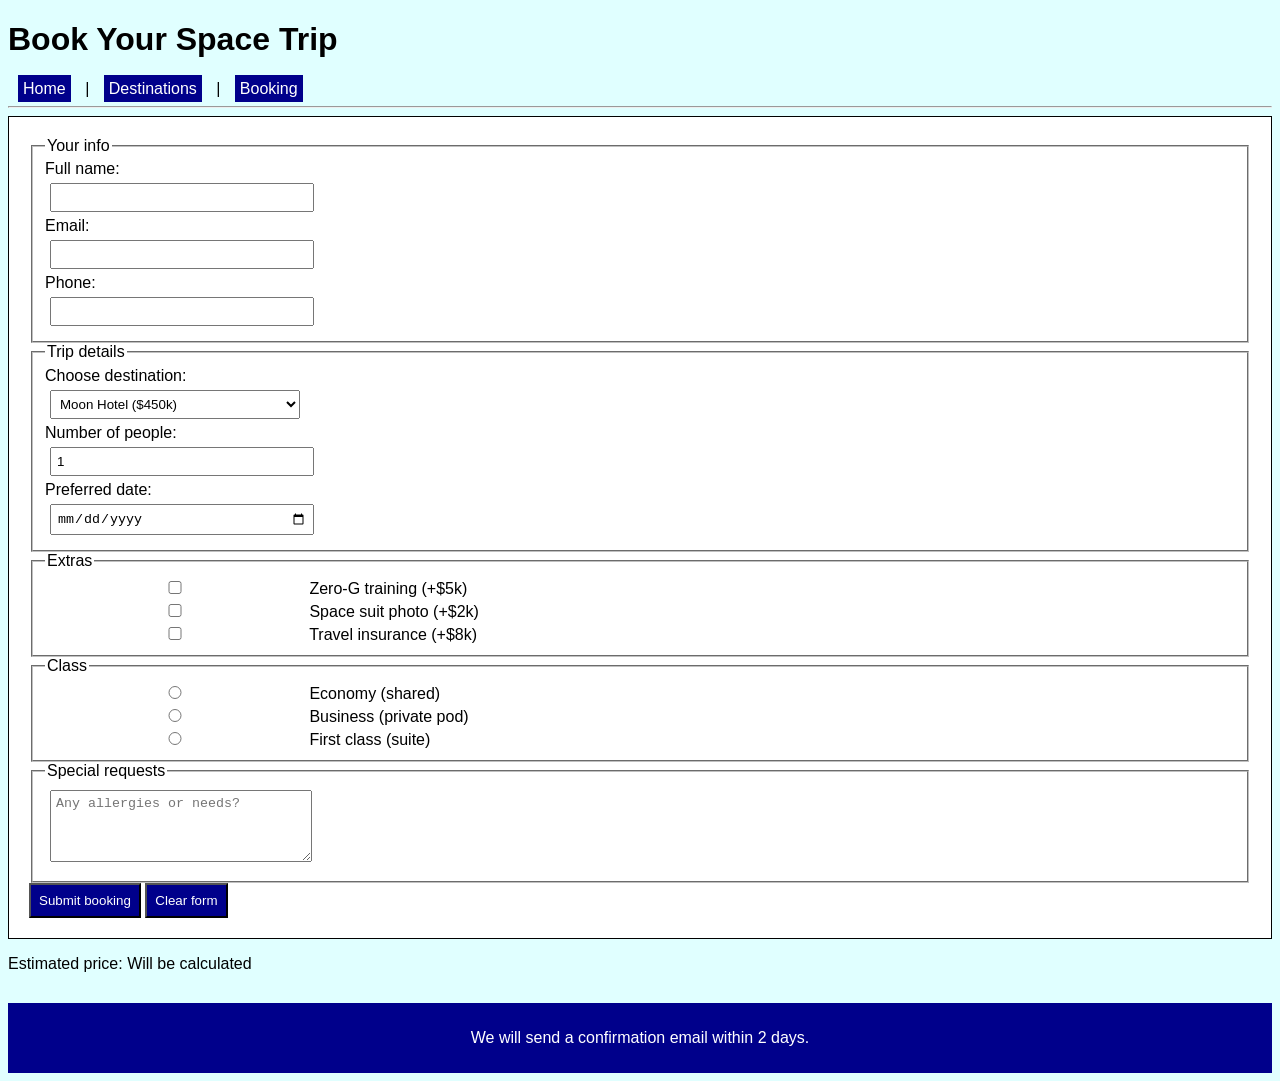
==== booking.html @ a6a7b535 "Add files via upload" ====
<!DOCTYPE html>
<html>
<head>
  <title>Book Space Flight</title>
  <style>
    body {
      font-family: Arial;
      background-color: lightcyan;
    }
    nav a {
      margin: 10px;
      background-color: darkblue;
      color: white;
      padding: 5px;
      text-decoration: none;
    }
    form {
      background-color: white;
      padding: 20px;
      border: 1px solid black;
    }
    input, select, textarea {
      margin: 5px;
      padding: 5px;
      width: 250px;
    }
    button {
      background-color: darkblue;
      color: white;
      padding: 8px;
    }
    footer {
      background-color: darkblue;
      color: white;
      text-align: center;
      padding: 10px;
      margin-top: 30px;
    }
  </style>
</head>
<body>

<h1>Book Your Space Trip</h1>

<nav>
  <a href="index.html">Home</a> |
  <a href="destinations.html">Destinations</a> |
  <a href="booking.html">Booking</a>
</nav>

<hr>

<form action="#" method="post" onsubmit="alert('Thanks for booking! We will contact you.'); return false;">
  <fieldset>
    <legend>Your info</legend>
    <label>Full name:</label><br>
    <input type="text" name="name" required><br>

    <label>Email:</label><br>
    <input type="email" name="email" required><br>

    <label>Phone:</label><br>
    <input type="tel" name="phone"><br>
  </fieldset>

  <fieldset>
    <legend>Trip details</legend>
    <label>Choose destination:</label><br>
    <select name="destination">
      <option>Moon Hotel ($450k)</option>
      <option>Mars Camp ($1.2M)</option>
      <option>Orbit Lounge ($125k)</option>
    </select><br>

    <label>Number of people:</label><br>
    <input type="number" name="people" min="1" max="6" value="1"><br>

    <label>Preferred date:</label><br>
    <input type="date" name="date"><br>
  </fieldset>

  <fieldset>
    <legend>Extras</legend>
    <input type="checkbox" name="training" value="yes"> Zero-G training (+$5k)<br>
    <input type="checkbox" name="photo" value="yes"> Space suit photo (+$2k)<br>
    <input type="checkbox" name="insurance" value="yes"> Travel insurance (+$8k)<br>
  </fieldset>

  <fieldset>
    <legend>Class</legend>
    <input type="radio" name="class" value="economy"> Economy (shared)<br>
    <input type="radio" name="class" value="business"> Business (private pod)<br>
    <input type="radio" name="class" value="first"> First class (suite)<br>
  </fieldset>

  <fieldset>
    <legend>Special requests</legend>
    <textarea rows="4" cols="30" placeholder="Any allergies or needs?"></textarea>
  </fieldset>

  <button type="submit">Submit booking</button>
  <button type="reset">Clear form</button>
</form>

<!-- output example just to show we used output tag -->
<p>Estimated price: <output name="price">Will be calculated</output></p>

<footer>
  <p>We will send a confirmation email within 2 days.</p>
</footer>

</body>
</html>
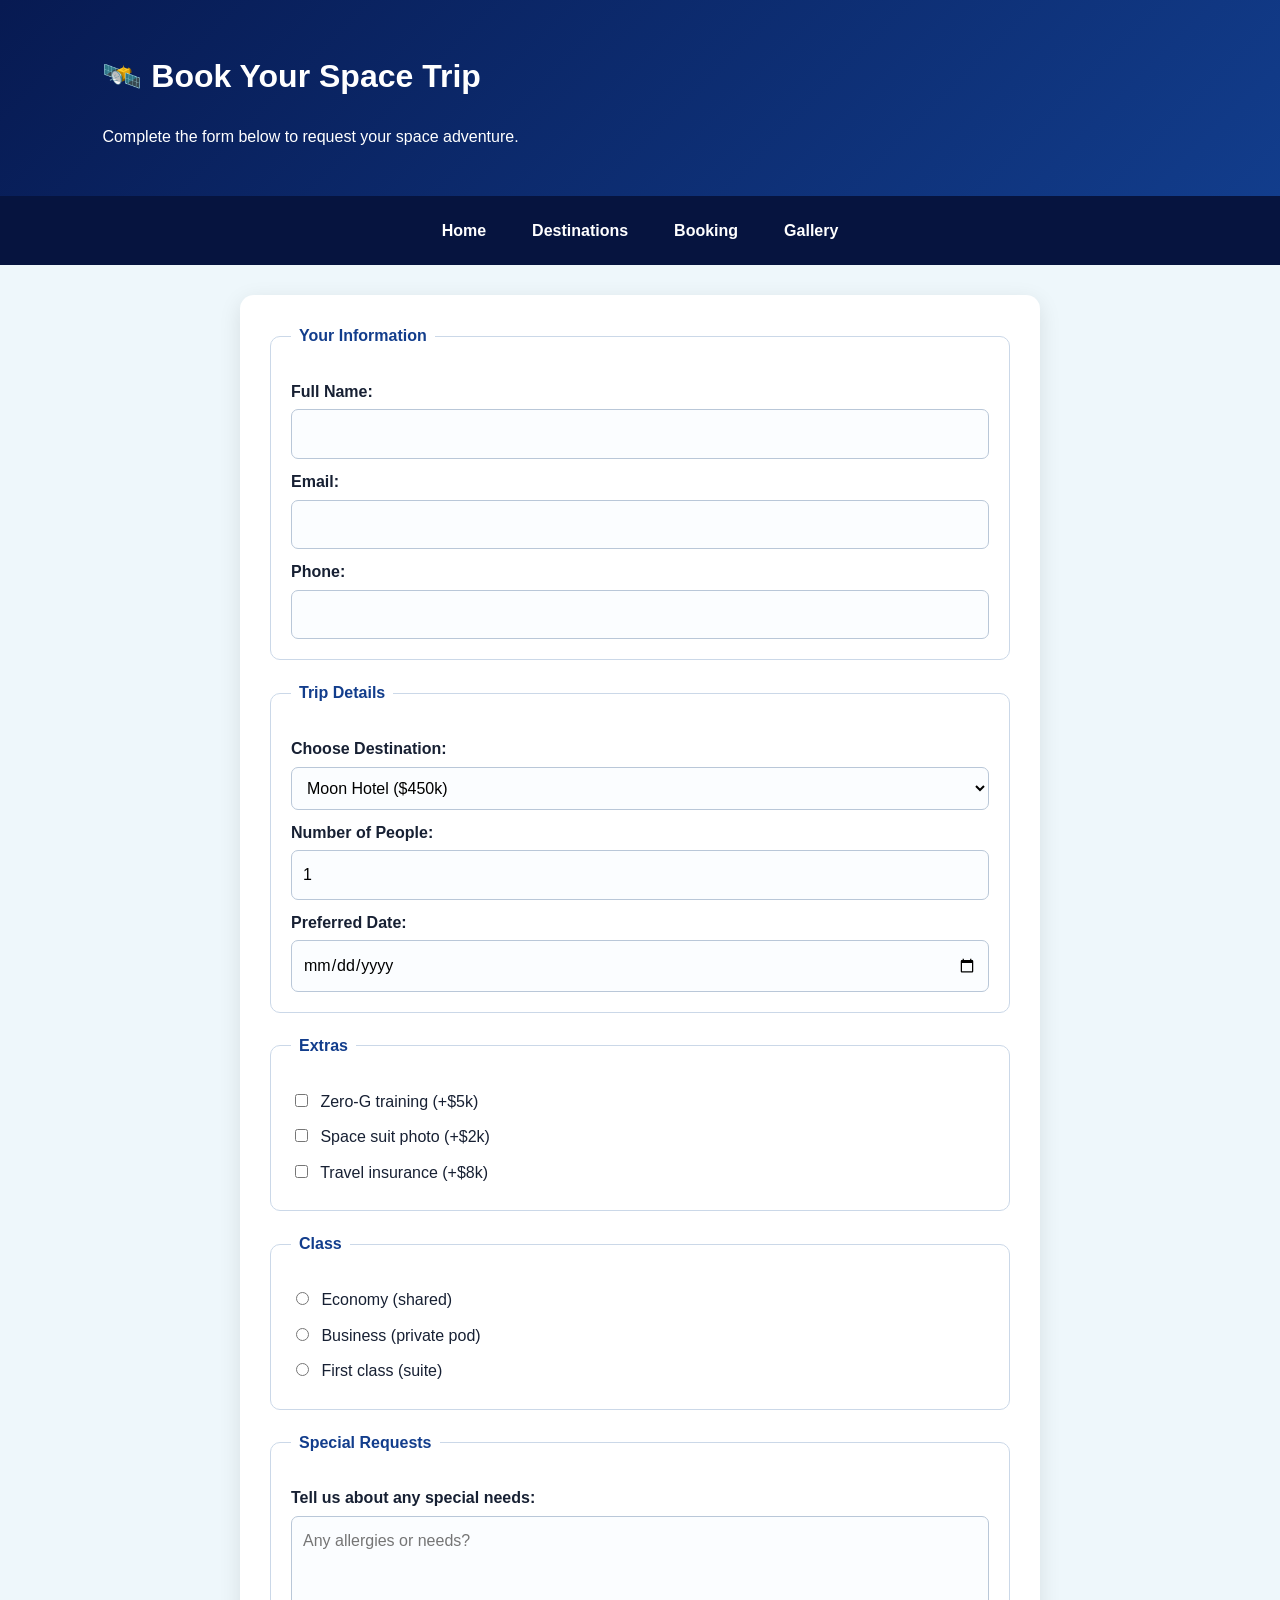
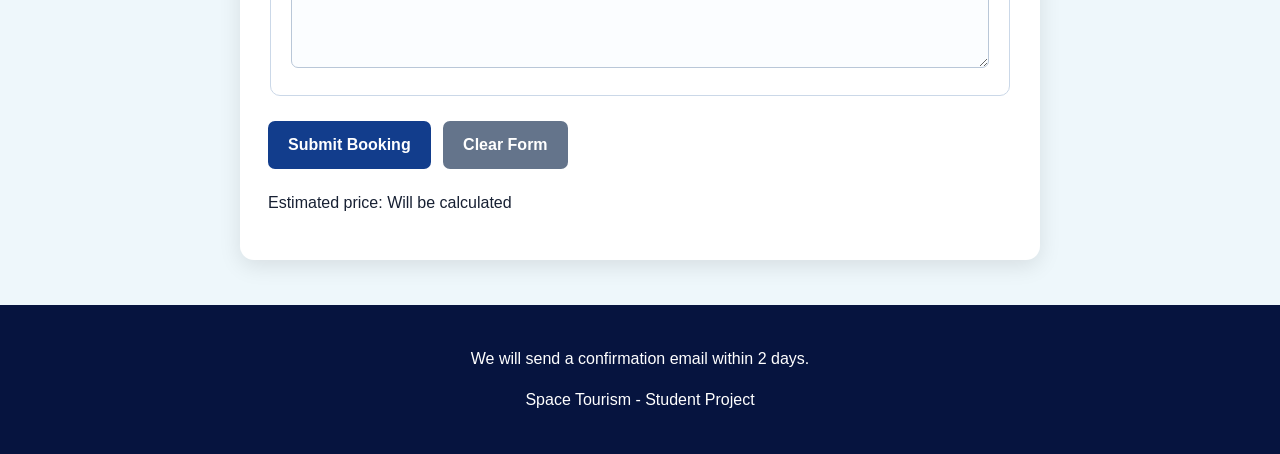
==== commit cc3002ab: "Update booking.html" ====
--- a/booking.html
+++ b/booking.html
@@ -1,113 +1,209 @@
 <!DOCTYPE html>
 <html>
 <head>
-  <title>Book Space Flight</title>
-  <style>
-    body {
-      font-family: Arial;
-      background-color: lightcyan;
-    }
-    nav a {
-      margin: 10px;
-      background-color: darkblue;
-      color: white;
-      padding: 5px;
-      text-decoration: none;
-    }
-    form {
-      background-color: white;
-      padding: 20px;
-      border: 1px solid black;
-    }
-    input, select, textarea {
-      margin: 5px;
-      padding: 5px;
-      width: 250px;
-    }
-    button {
-      background-color: darkblue;
-      color: white;
-      padding: 8px;
-    }
-    footer {
-      background-color: darkblue;
-      color: white;
-      text-align: center;
-      padding: 10px;
-      margin-top: 30px;
-    }
-  </style>
+    <title>Book Space Flight</title>
+    <link rel="stylesheet" href="csslab.css">
 </head>
+
 <body>
 
-<h1>Book Your Space Trip</h1>
+<header>
+    <h1>🛰️ Book Your Space Trip</h1>
+    <p>Complete the form below to request your space adventure.</p>
+</header>
 
 <nav>
-  <a href="index.html">Home</a> |
-  <a href="destinations.html">Destinations</a> |
-  <a href="booking.html">Booking</a>
+    <a href="index.html">Home</a>
+    <a href="destinations.html">Destinations</a>
+    <a href="booking.html">Booking</a>
+    <a href="gallery.html">Gallery</a>
 </nav>
 
-<hr>
-
-<form action="#" method="post" onsubmit="alert('Thanks for booking! We will contact you.'); return false;">
-  <fieldset>
-    <legend>Your info</legend>
-    <label>Full name:</label><br>
-    <input type="text" name="name" required><br>
-
-    <label>Email:</label><br>
-    <input type="email" name="email" required><br>
-
-    <label>Phone:</label><br>
-    <input type="tel" name="phone"><br>
-  </fieldset>
-
-  <fieldset>
-    <legend>Trip details</legend>
-    <label>Choose destination:</label><br>
-    <select name="destination">
-      <option>Moon Hotel ($450k)</option>
-      <option>Mars Camp ($1.2M)</option>
-      <option>Orbit Lounge ($125k)</option>
-    </select><br>
-
-    <label>Number of people:</label><br>
-    <input type="number" name="people" min="1" max="6" value="1"><br>
-
-    <label>Preferred date:</label><br>
-    <input type="date" name="date"><br>
-  </fieldset>
-
-  <fieldset>
-    <legend>Extras</legend>
-    <input type="checkbox" name="training" value="yes"> Zero-G training (+$5k)<br>
-    <input type="checkbox" name="photo" value="yes"> Space suit photo (+$2k)<br>
-    <input type="checkbox" name="insurance" value="yes"> Travel insurance (+$8k)<br>
-  </fieldset>
-
-  <fieldset>
-    <legend>Class</legend>
-    <input type="radio" name="class" value="economy"> Economy (shared)<br>
-    <input type="radio" name="class" value="business"> Business (private pod)<br>
-    <input type="radio" name="class" value="first"> First class (suite)<br>
-  </fieldset>
-
-  <fieldset>
-    <legend>Special requests</legend>
-    <textarea rows="4" cols="30" placeholder="Any allergies or needs?"></textarea>
-  </fieldset>
-
-  <button type="submit">Submit booking</button>
-  <button type="reset">Clear form</button>
+<main>
+
+<form action="#" method="post"
+      onsubmit="alert('Thanks for booking! We will contact you.'); return false;">
+
+    <fieldset>
+
+        <legend>Your Information</legend>
+
+        <label for="name">Full Name:</label>
+        <input type="text" id="name" name="name" required>
+
+        <label for="email">Email:</label>
+        <input type="email" id="email" name="email" required>
+
+        <label for="phone">Phone:</label>
+        <input type="tel" id="phone" name="phone">
+
+    </fieldset>
+
+
+    <fieldset>
+
+        <legend>Trip Details</legend>
+
+        <label for="destination">
+            Choose Destination:
+        </label>
+
+        <select id="destination" name="destination">
+
+            <option>Moon Hotel ($450k)</option>
+
+            <option>Mars Camp ($1.2M)</option>
+
+            <option>Orbit Lounge ($125k)</option>
+
+        </select>
+
+
+        <label for="people">
+            Number of People:
+        </label>
+
+        <input
+            type="number"
+            id="people"
+            name="people"
+            min="1"
+            max="6"
+            value="1"
+        >
+
+
+        <label for="date">
+            Preferred Date:
+        </label>
+
+        <input
+            type="date"
+            id="date"
+            name="date"
+        >
+
+    </fieldset>
+
+
+    <fieldset>
+
+        <legend>Extras</legend>
+
+        <label class="choice">
+            <input
+                type="checkbox"
+                name="training"
+                value="yes"
+            >
+            Zero-G training (+$5k)
+        </label>
+
+        <label class="choice">
+            <input
+                type="checkbox"
+                name="photo"
+                value="yes"
+            >
+            Space suit photo (+$2k)
+        </label>
+
+        <label class="choice">
+            <input
+                type="checkbox"
+                name="insurance"
+                value="yes"
+            >
+            Travel insurance (+$8k)
+        </label>
+
+    </fieldset>
+
+
+    <fieldset>
+
+        <legend>Class</legend>
+
+        <label class="choice">
+            <input
+                type="radio"
+                name="class"
+                value="economy"
+            >
+            Economy (shared)
+        </label>
+
+        <label class="choice">
+            <input
+                type="radio"
+                name="class"
+                value="business"
+            >
+            Business (private pod)
+        </label>
+
+        <label class="choice">
+            <input
+                type="radio"
+                name="class"
+                value="first"
+            >
+            First class (suite)
+        </label>
+
+    </fieldset>
+
+
+    <fieldset>
+
+        <legend>Special Requests</legend>
+
+        <label for="requests">
+            Tell us about any special needs:
+        </label>
+
+        <textarea
+            id="requests"
+            name="requests"
+            rows="5"
+            placeholder="Any allergies or needs?"
+        ></textarea>
+
+    </fieldset>
+
+
+    <button type="submit">
+        Submit Booking
+    </button>
+
+    <button type="reset">
+        Clear Form
+    </button>
+
+
+    <p>
+        Estimated price:
+        <output name="price">
+            Will be calculated
+        </output>
+    </p>
+
 </form>
 
-<!-- output example just to show we used output tag -->
-<p>Estimated price: <output name="price">Will be calculated</output></p>
+</main>
+
 
 <footer>
-  <p>We will send a confirmation email within 2 days.</p>
+
+    <p>
+        We will send a confirmation email within 2 days.
+    </p>
+
+    <p>
+        Space Tourism - Student Project
+    </p>
+
 </footer>
 
 </body>
-</html>+</html>
--- a/csslab.css
+++ b/csslab.css
@@ -0,0 +1,349 @@
+/* Google Font */
+@import url('https://fonts.googleapis.com/css2?family=Poppins:wght@400;500;600;700&display=swap');
+
+/* General page styling */
+* {
+    box-sizing: border-box;
+}
+
+body {
+    margin: 0;
+    font-family: 'Poppins', Arial, sans-serif;
+    background-color: #eef7fb;
+    color: #172033;
+    line-height: 1.6;
+}
+
+/* Headings */
+h1 {
+    color: #ffffff;
+}
+
+h2 {
+    color: #123d8c;
+}
+
+h3 {
+    color: #123d8c;
+}
+
+/* Navigation bar - Flexbox */
+nav {
+    background-color: #06143f;
+    padding: 12px;
+    display: flex;
+    justify-content: center;
+    align-items: center;
+    gap: 10px;
+    flex-wrap: wrap;
+}
+
+nav a {
+    color: white;
+    text-decoration: none;
+    padding: 10px 18px;
+    border-radius: 6px;
+    font-weight: 600;
+    transition: 0.3s;
+}
+
+nav a:hover {
+    background-color: #3b82f6;
+    transform: translateY(-2px);
+}
+
+/* Main content */
+main {
+    width: 90%;
+    max-width: 1100px;
+    margin: 30px auto;
+}
+
+/* Header */
+header {
+    background: linear-gradient(135deg, #071a52, #123d8c);
+    color: white;
+    padding: 30px 8%;
+}
+
+/* Images */
+.hero-image {
+    width: 100%;
+    max-width: 650px;
+    height: 330px;
+    object-fit: cover;
+    border-radius: 14px;
+    display: block;
+    margin: 20px 0;
+    box-shadow: 0 8px 22px rgba(0, 0, 0, 0.15);
+}
+
+/* Tables */
+.table-wrapper {
+    overflow-x: auto;
+}
+
+table {
+    width: 100%;
+    max-width: 750px;
+    border-collapse: collapse;
+    background-color: white;
+    margin: 15px 0 25px;
+}
+
+th,
+td {
+    padding: 13px 16px;
+    border-bottom: 1px solid #d8e1ec;
+    text-align: left;
+}
+
+th {
+    background-color: #123d8c;
+    color: white;
+}
+
+tr:hover td {
+    background-color: #f0f6ff;
+}
+
+/* Destination cards */
+.destination {
+    background-color: white;
+    border-radius: 12px;
+    padding: 22px;
+    margin: 20px 0;
+    box-shadow: 0 5px 18px rgba(0, 0, 0, 0.09);
+    border-left: 5px solid #3b82f6;
+}
+
+.destination img {
+    width: 100%;
+    max-width: 320px;
+    height: 200px;
+    object-fit: cover;
+    border-radius: 10px;
+}
+
+.destination a {
+    display: inline-block;
+    background-color: #123d8c;
+    color: white;
+    text-decoration: none;
+    padding: 9px 16px;
+    border-radius: 6px;
+    margin-top: 8px;
+    transition: 0.3s;
+}
+
+.destination a:hover {
+    background-color: #3b82f6;
+}
+
+/* Booking form */
+form {
+    background-color: white;
+    padding: 28px;
+    border-radius: 14px;
+    max-width: 800px;
+    margin: auto;
+    box-shadow: 0 6px 22px rgba(0, 0, 0, 0.1);
+}
+
+fieldset {
+    border: 1px solid #cbd8e8;
+    border-radius: 10px;
+    padding: 20px;
+    margin-bottom: 20px;
+}
+
+legend {
+    color: #123d8c;
+    font-weight: 700;
+    padding: 0 8px;
+}
+
+label {
+    display: block;
+    margin: 10px 0 5px;
+    font-weight: 600;
+}
+
+input[type="text"],
+input[type="email"],
+input[type="tel"],
+input[type="number"],
+input[type="date"],
+select,
+textarea {
+    width: 100%;
+    padding: 11px;
+    border: 1px solid #b9c7d8;
+    border-radius: 7px;
+    font: inherit;
+    background-color: #fbfdff;
+}
+
+input:focus,
+select:focus,
+textarea:focus {
+    outline: none;
+    border-color: #3b82f6;
+}
+
+/* Checkboxes and radio buttons */
+input[type="checkbox"],
+input[type="radio"] {
+    margin-right: 8px;
+}
+
+.choice {
+    font-weight: normal;
+}
+
+/* Buttons */
+button {
+    border: none;
+    border-radius: 7px;
+    padding: 11px 20px;
+    margin: 5px 8px 5px 0;
+    font: inherit;
+    font-weight: 600;
+    cursor: pointer;
+    background-color: #123d8c;
+    color: white;
+    transition: 0.3s;
+}
+
+button:hover {
+    background-color: #3b82f6;
+    transform: translateY(-2px);
+}
+
+button[type="reset"] {
+    background-color: #64748b;
+}
+
+/* Details section */
+details {
+    background-color: white;
+    padding: 15px 18px;
+    border-radius: 8px;
+    margin: 18px 0;
+}
+
+summary {
+    cursor: pointer;
+    font-weight: 600;
+    color: #123d8c;
+}
+
+/* Audio and video */
+.media-row {
+    display: flex;
+    gap: 20px;
+    flex-wrap: wrap;
+}
+
+iframe {
+    max-width: 100%;
+    border: none;
+    border-radius: 10px;
+}
+
+/* Footer */
+footer {
+    background-color: #06143f;
+    color: white;
+    text-align: center;
+    padding: 25px;
+    margin-top: 45px;
+}
+
+/* Gallery */
+.gallery {
+    display: grid;
+    grid-template-columns: repeat(3, 1fr);
+    gap: 25px;
+}
+
+.flip-card {
+    background-color: transparent;
+    height: 280px;
+    perspective: 1000px;
+}
+
+.flip-card-inner {
+    position: relative;
+    width: 100%;
+    height: 100%;
+    transition: transform 0.7s;
+    transform-style: preserve-3d;
+}
+
+.flip-card:hover .flip-card-inner {
+    transform: rotateY(180deg);
+}
+
+.flip-card-front,
+.flip-card-back {
+    position: absolute;
+    width: 100%;
+    height: 100%;
+    backface-visibility: hidden;
+    border-radius: 14px;
+    overflow: hidden;
+    box-shadow: 0 6px 18px rgba(0, 0, 0, 0.12);
+}
+
+.flip-card-front {
+    background-color: white;
+}
+
+.flip-card-front img {
+    width: 100%;
+    height: 220px;
+    object-fit: cover;
+}
+
+.caption {
+    padding: 8px 12px;
+    font-weight: 600;
+}
+
+.flip-card-back {
+    background-color: #123d8c;
+    color: white;
+    transform: rotateY(180deg);
+    display: flex;
+    flex-direction: column;
+    justify-content: center;
+    align-items: center;
+    padding: 25px;
+    text-align: center;
+}
+
+.flip-card-back h3 {
+    color: white;
+}
+
+/* Responsive design */
+@media (max-width: 800px) {
+    .gallery {
+        grid-template-columns: repeat(2, 1fr);
+    }
+}
+
+@media (max-width: 550px) {
+    .gallery {
+        grid-template-columns: 1fr;
+    }
+
+    form {
+        padding: 18px;
+    }
+
+    header {
+        padding: 25px 5%;
+    }
+}
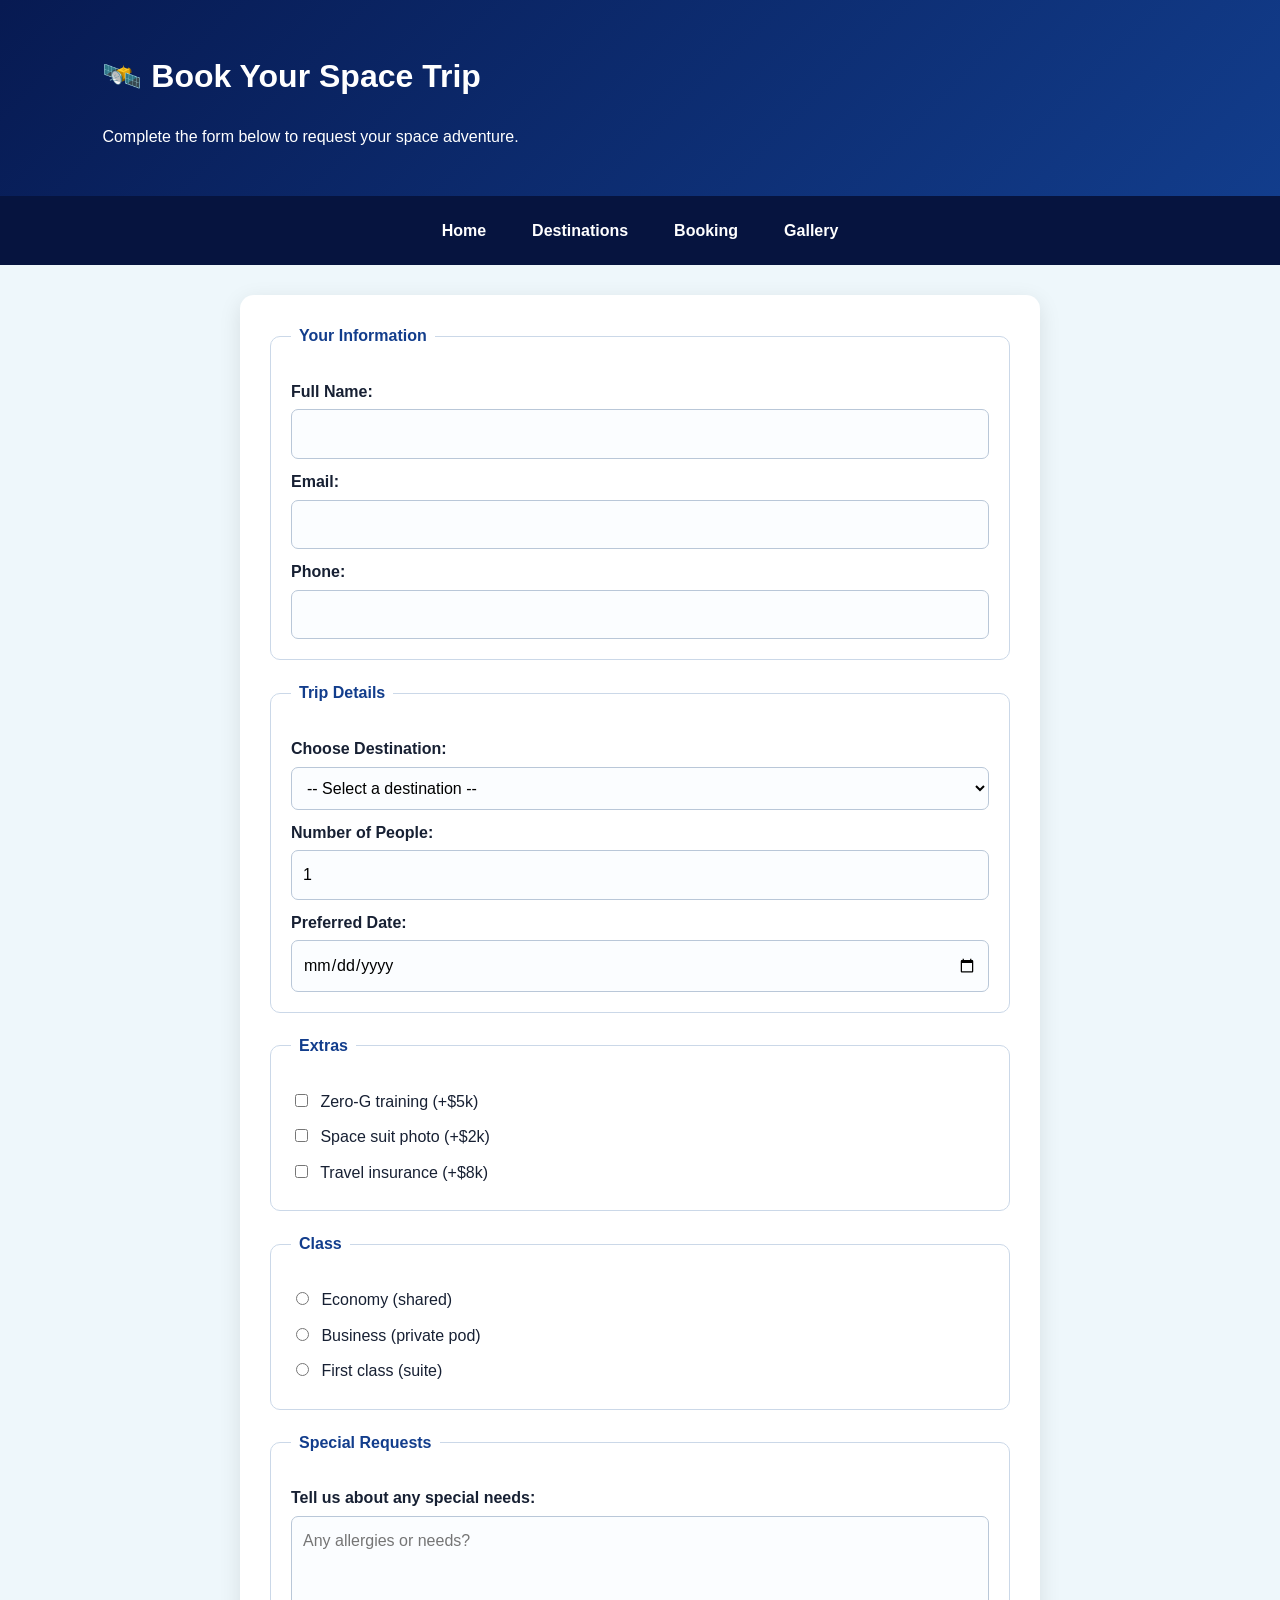
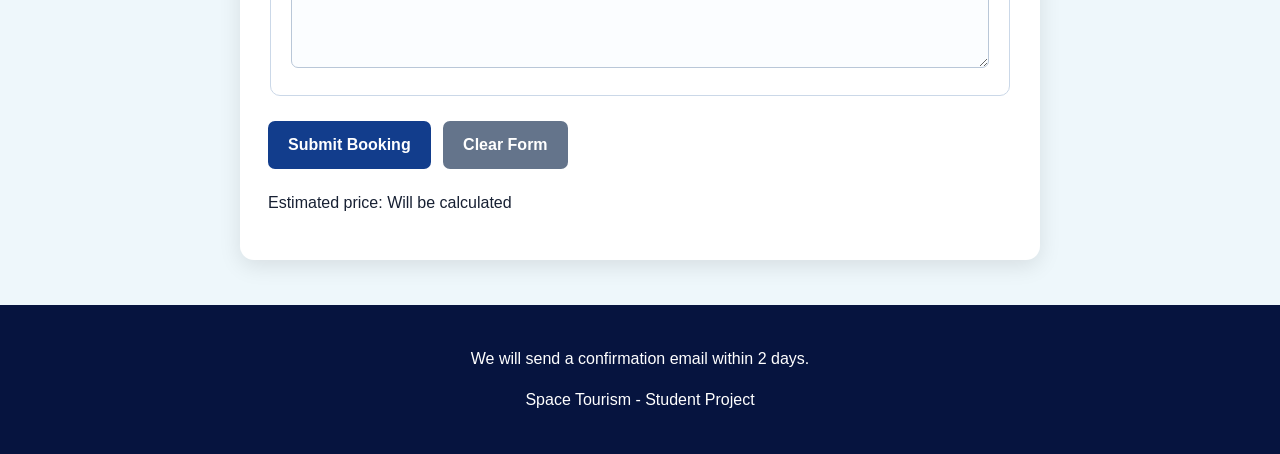
==== commit ea898506: "Update booking.html" ====
--- a/booking.html
+++ b/booking.html
@@ -21,21 +21,45 @@
 
 <main>
 
-<form action="#" method="post"
-      onsubmit="alert('Thanks for booking! We will contact you.'); return false;">
+<form id="booking-form" onsubmit="validateBookingForm(event)">
+
+    <!-- Error message -->
+    <p id="form-error"
+       style="display: none; color: red; font-weight: bold;">
+    </p>
+
 
     <fieldset>
 
         <legend>Your Information</legend>
 
         <label for="name">Full Name:</label>
-        <input type="text" id="name" name="name" required>
+
+        <input
+            type="text"
+            id="name"
+            name="name"
+            required
+        >
+
 
         <label for="email">Email:</label>
-        <input type="email" id="email" name="email" required>
+
+        <input
+            type="email"
+            id="email"
+            name="email"
+            required
+        >
+
 
         <label for="phone">Phone:</label>
-        <input type="tel" id="phone" name="phone">
+
+        <input
+            type="tel"
+            id="phone"
+            name="phone"
+        >
 
     </fieldset>
 
@@ -48,13 +72,27 @@
             Choose Destination:
         </label>
 
-        <select id="destination" name="destination">
-
-            <option>Moon Hotel ($450k)</option>
-
-            <option>Mars Camp ($1.2M)</option>
-
-            <option>Orbit Lounge ($125k)</option>
+        <select
+            id="destination"
+            name="destination"
+            required
+        >
+
+            <option value="">
+                -- Select a destination --
+            </option>
+
+            <option value="moon">
+                Moon Hotel ($450k)
+            </option>
+
+            <option value="mars">
+                Mars Camp ($1.2M)
+            </option>
+
+            <option value="orbit">
+                Orbit Lounge ($125k)
+            </option>
 
         </select>
 
@@ -99,6 +137,7 @@
             Zero-G training (+$5k)
         </label>
 
+
         <label class="choice">
             <input
                 type="checkbox"
@@ -108,6 +147,7 @@
             Space suit photo (+$2k)
         </label>
 
+
         <label class="choice">
             <input
                 type="checkbox"
@@ -133,6 +173,7 @@
             Economy (shared)
         </label>
 
+
         <label class="choice">
             <input
                 type="radio"
@@ -141,6 +182,7 @@
             >
             Business (private pod)
         </label>
+
 
         <label class="choice">
             <input
@@ -176,6 +218,7 @@
         Submit Booking
     </button>
 
+
     <button type="reset">
         Clear Form
     </button>
@@ -205,5 +248,9 @@
 
 </footer>
 
+
+
+<script src="script.js"></script>
+
 </body>
 </html>
